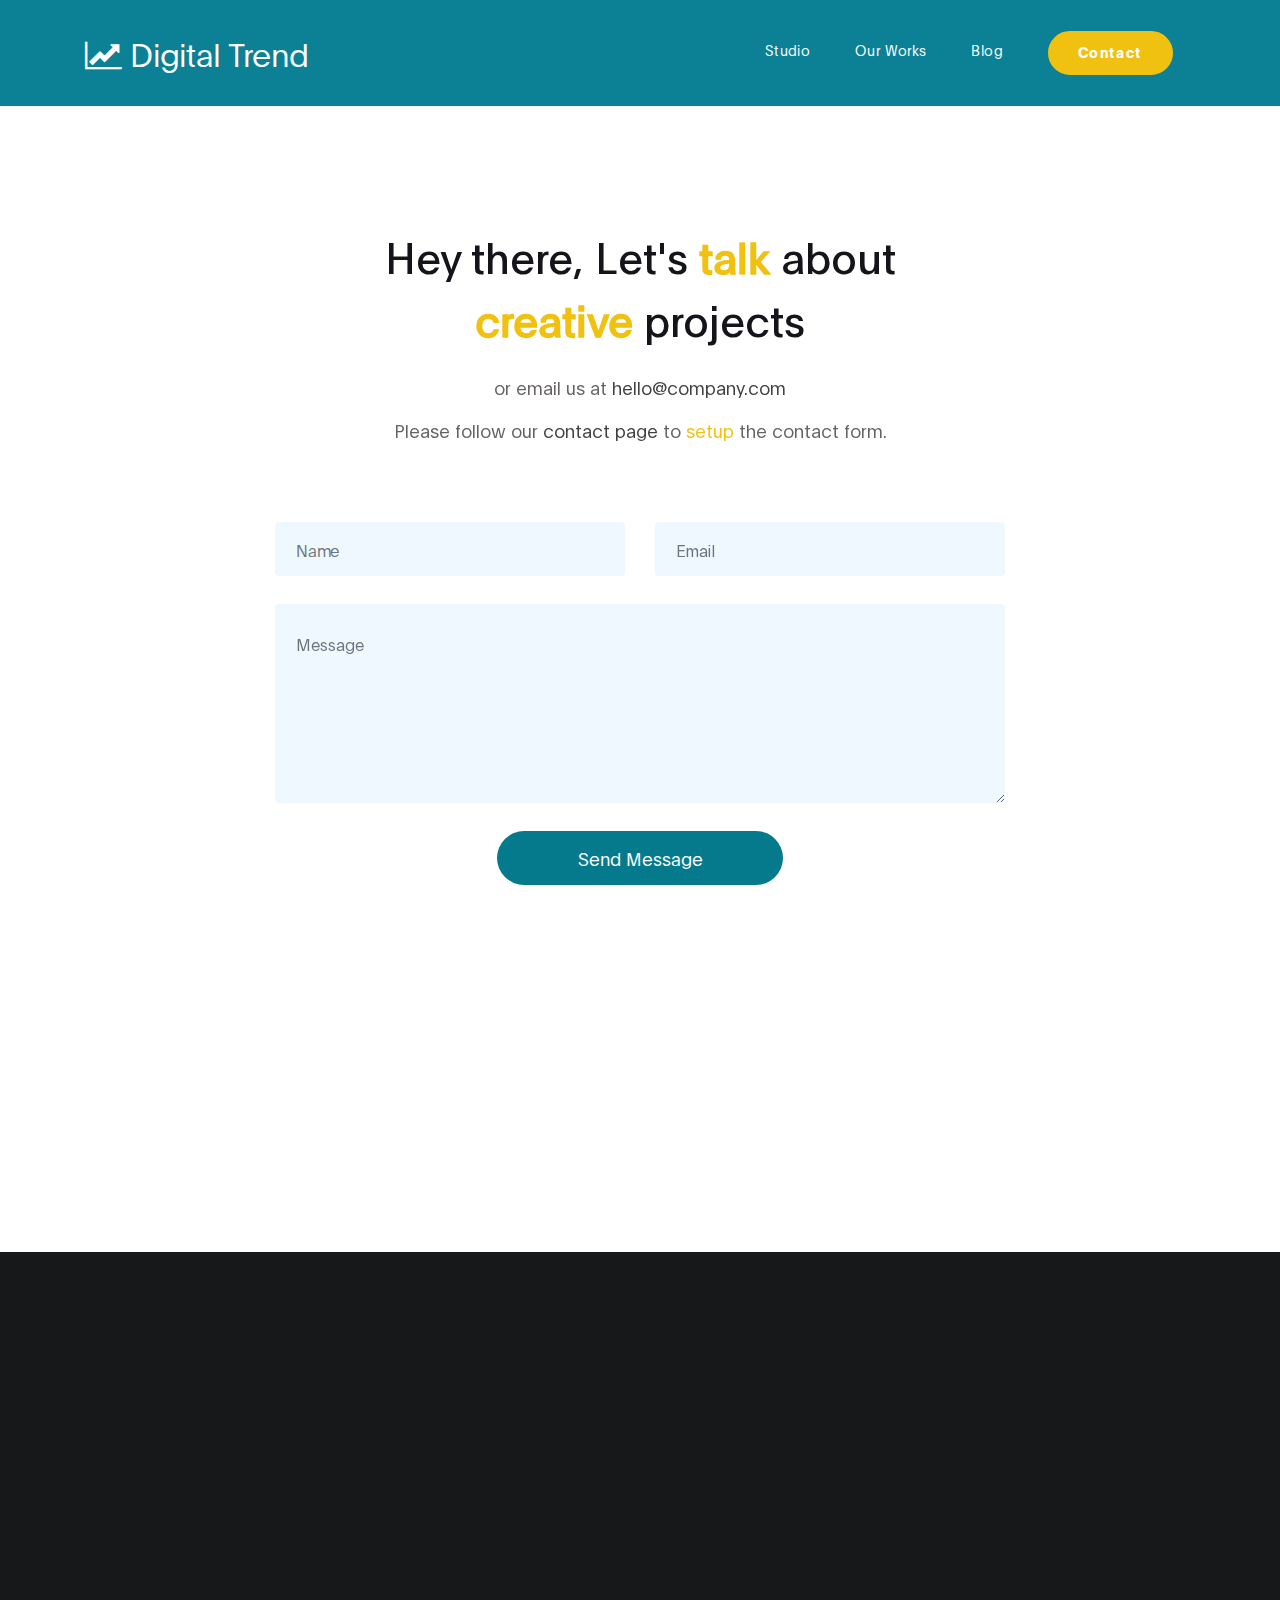
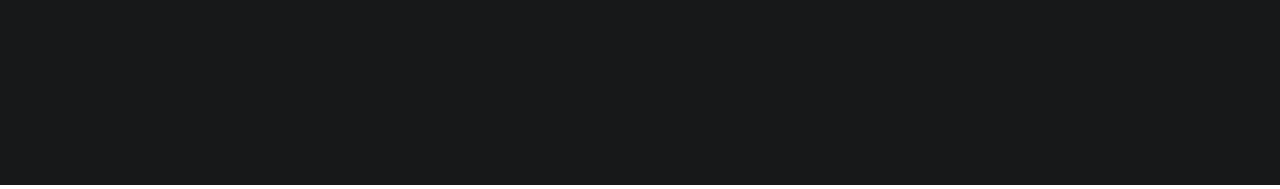
==== git.html @ 10595ec8 "first Commit" ====
<!DOCTYPE html>
<html lang="en">
<head>

     <title>Digital Trend Contact</title>
<!--

DIGITAL TREND

https://templatemo.com/tm-538-digital-trend

-->
     <meta charset="UTF-8">
     <meta http-equiv="X-UA-Compatible" content="IE=Edge">
     <meta name="description" content="">
     <meta name="keywords" content="">
     <meta name="author" content="">
     <meta name="viewport" content="width=device-width, initial-scale=1, maximum-scale=1">

     <link rel="stylesheet" href="css/bootstrap.min.css">
     <link rel="stylesheet" href="css/font-awesome.min.css">
     <link rel="stylesheet" href="css/aos.css">
     <link rel="stylesheet" href="css/owl.carousel.min.css">
     <link rel="stylesheet" href="css/owl.theme.default.min.css">

     <!-- MAIN CSS -->
     <link rel="stylesheet" href="css/templatemo-digital-trend.css">

</head>
<body>

     <!-- MENU BAR -->
    <nav class="navbar navbar-expand-lg position-absolute">
        <div class="container">
          <a class="navbar-brand" href="index.html">
              <i class="fa fa-line-chart"></i>
              Digital Trend
            </a>

            <button class="navbar-toggler" type="button" data-toggle="collapse" data-target="#navbarNav" aria-controls="navbarNav" aria-expanded="false"
                aria-label="Toggle navigation">
                <span class="navbar-toggler-icon"></span>
            </button>

            <div class="collapse navbar-collapse" id="navbarNav">
                <ul class="navbar-nav ml-auto">
                    <li class="nav-item">
                        <a href="index.html#about" class="nav-link">Studio</a>
                    </li>
                    <li class="nav-item">
                        <a href="index.html#project" class="nav-link">Our Works</a>
                    </li>
                    <li class="nav-item">
                        <a href="blog.html" class="nav-link">Blog</a>
                    </li>
                    <li class="nav-item">
                        <a href="contact.html" class="nav-link active contact">Contact</a>
                    </li>
                </ul>
            </div>
        </div>
    </nav>


     <!-- CONTACT -->
     <section class="contact section-padding">
          <div class="container">
               <div class="row">

                    <div class="col-lg-6 mx-auto col-md-7 col-12 py-5 mt-5 text-center" data-aos="fade-up">

                      <h1 class="mb-4">Hey there, Let's <strong>talk</strong> about <strong>creative</strong> projects</h1>

                      <p>or email us at <a href="mailto:hello@company.com">hello@company.com</a></p>
                      <p>Please follow our <a rel="nofollow" href="https://templatemo.com/contact">contact page</a> to <strong>setup</strong> the contact form.</p>
                    </div>

                    <div class="col-lg-8 mx-auto col-md-10 col-12">
                    
                    <!-- Follow https://templatemo.com/contact page to setup your own contact form -->
                    
                      <form action="#" method="post" class="contact-form" data-aos="fade-up" data-aos-delay="300" role="form">
                        <div class="row">
                          <div class="col-lg-6 col-12">
                            <input type="text" class="form-control" name="name" placeholder="Name">
                          </div>

                          <div class="col-lg-6 col-12">
                            <input type="email" class="form-control" name="email" placeholder="Email">
                          </div>

                          <div class="col-lg-12 col-12">
                            <textarea class="form-control" rows="6" name="message" placeholder="Message"></textarea>
                          </div>

                          <div class="col-lg-5 mx-auto col-7">
                            <button type="submit" class="form-control" id="submit-button" name="submit">Send Message</button>
                          </div>
                        </div>

                      </form>
                    </div>

               </div>
          </div>
     </section>

<!-- How to change your own map point
	1. Go to Google Maps
	2. Click on your location point
	3. Click "Share" and choose "Embed map" tab
	4. Copy only URL and paste it within the src="" field below
-->
     <div class="google-map" data-aos="zoom-in">
		<iframe src="https://www.google.com/maps/embed?pb=!1m18!1m12!1m3!1d15832.115683130793!2d112.72713025!3d-7.2375406!2m3!1f0!2f0!3f0!3m2!1i1024!2i768!4f13.1!3m3!1m2!1s0x2dd7f936bd7bd185%3A0x485c4dd4d05d4cd6!2sJl.%20Babadan%20No.105%2C%20RT.012%2FRW.05%2C%20Gundih%2C%20Kec.%20Bubutan%2C%20Kota%20SBY%2C%20Jawa%20Timur%2060172!5e0!3m2!1sid!2sid!4v1635074122697!5m2!1sid!2sid" width="300" height="225" style="border:0;" allowfullscreen="" loading="lazy"></iframe>
     </div>


    <footer class="site-footer">
      <div class="container">
        <div class="row">

          <div class="col-lg-5 mx-lg-auto col-md-8 col-10">
            <h1 class="text-white" data-aos="fade-up" data-aos-delay="100">We make creative <strong>brands</strong> only.</h1>
          </div>

          <div class="col-lg-3 col-md-6 col-12" data-aos="fade-up" data-aos-delay="200">
            <h4 class="my-4">Contact Info</h4>

            <p class="mb-1">
              <i class="fa fa-phone mr-2 footer-icon"></i> 
              +99 080 070 4224
            </p>

            <p>
              <a href="#">
                <i class="fa fa-envelope mr-2 footer-icon"></i>
                hello@company.com
              </a>
            </p>
          </div>

          <div class="col-lg-3 col-md-6 col-12" data-aos="fade-up" data-aos-delay="300">
            <h4 class="my-4">Our Studio</h4>

            <p class="mb-1">
              <i class="fa fa-home mr-2 footer-icon"></i> 
              Av. Lúcio Costa - Barra da Tijuca, Rio de Janeiro - RJ, Brazil
            </p>
          </div>

          <div class="col-lg-4 mx-lg-auto text-center col-md-8 col-12" data-aos="fade-up" data-aos-delay="400">
            <p class="copyright-text">Copyright &copy; 2020 Your Company
            <br>
            <a rel="nofollow noopener" href="https://templatemo.com">Design: TemplateMo</a></p>
          </div>

          <div class="col-lg-4 mx-lg-auto col-md-6 col-12" data-aos="fade-up" data-aos-delay="500">
            
            <ul class="footer-link">
              <li><a href="#">Stories</a></li>
              <li><a href="#">Work with us</a></li>
              <li><a href="#">Privacy</a></li>
            </ul>
          </div>

          <div class="col-lg-3 mx-lg-auto col-md-6 col-12" data-aos="fade-up" data-aos-delay="600">
            <ul class="social-icon">
              <li><a href="#" class="fa fa-instagram"></a></li>
              <li><a href="#" class="fa fa-twitter"></a></li>
              <li><a href="#" class="fa fa-dribbble"></a></li>
              <li><a href="#" class="fa fa-behance"></a></li>
            </ul>
          </div>

        </div>
      </div>
    </footer>


     <!-- SCRIPTS -->
     <script src="js/jquery.min.js"></script>
     <script src="js/bootstrap.min.js"></script>
     <script src="js/aos.js"></script>
     <script src="js/owl.carousel.min.js"></script>
     <script src="js/custom.js"></script>

</body>
</html>
---- css/templatemo-digital-trend.css ----
/*

DIGITAL TREND

https://templatemo.com/tm-538-digital-trend

*/
  
  @font-face {
      font-family: 'Plain-Regular';
      src: url('../fonts/Plain-Regular.woff2') format('woff2'),
          url('../fonts/Plain-Regular.woff') format('woff');
      font-weight: normal;
      font-style: normal;
  }

  @font-face {
      font-family: 'Plain-Light';
      src: url('../fonts/Plain-Light.woff2') format('woff2'),
          url('../fonts/Plain-Light.woff') format('woff');
      font-weight: bold;
      font-style: normal;
  }

  @font-face {
      font-family: 'Plain-Bold';
      src: url('../fonts/Plain-Bold.woff2') format('woff2'),
          url('../fonts/Plain-Bold.woff') format('woff');
      font-weight: bold;
      font-style: normal;
  }

  :root {
    --primary-color:        #057a8d;
    --secondary-color:      #f1c111;
    --white-color:          #ffffff;
    --dark-color:           #171819;
    --project-bg:           #f0f8ff;
    --menu-bg:              #0c8195;

    --title-color:          #15141a;
    --gray-color:           #909090;
    --link-color:           #404040;
    --p-color:              #666262;

    --base-font-family:     'Plain-Light', sans-serif;
    --title-font-family:    'Plain-Regular', sans-serif;
    --font-bold-family:     'Plain-Bold', sans-serif;
    --font-weight-bold:     bold;

    --h1-font-size:         42px;
    --h2-font-size:         32px;
    --h3-font-size:         24px;
    --p-font-size:          18px;
    --base-font-size:       16px;
    --menu-font-size:       14px;

    --border-radius-large:  100px;
    --border-radius-small:  5px;
  }

  body {
    background: var(--white-color);
    font-family: var(--base-font-family);
  }


  /*---------------------------------------
     TYPOGRAPHY              
  -----------------------------------------*/

  h1,h2,h3,h4,h5,h6 {
    font-family: var(--title-font-family);
    line-height: inherit;
  }

  h1 {
    color: var(--title-color);
    font-size: var(--h1-font-size);
  }

  h2 {
    font-size: var(--h2-font-size);
    font-weight: 100;
  }

  h3 {
    font-size: var(--h3-font-size);
    font-weight: 100;
    margin-bottom: 0;
  }

  h4 {
    color: var(--gray-color);
    font-family: var(--base-font-family);
    font-size: var(--p-font-size);
    letter-spacing: 1px;
    text-transform: uppercase;
  }

  p {
    color: var(--p-color);
    font-size: var(--p-font-size);
    line-height: 1.5em;
  }

  b, 
  strong {
    letter-spacing: 0;
    color: var(--secondary-color);
  }


  /*  BLOCKQUOTES */
  .quote {
    position: relative;
    margin: 0;
  }

  .quote::after {
    content: "“";
    position: absolute;
    bottom: -80px;
    left: 20px;
    font-family: times;
    color: var(--gray-color);
    font-weight: var(--font-weight-bold);
    font-size: 14em;
    line-height: 0;
    opacity: 0.10;
  }

  blockquote {
    border-left: 5px solid rgba(0,0,0,0.05);
    display: block;
    margin: 42px 0;
    padding: 14px 22px;
    color: rgba(0,0,0,0.5);
  }


  /* BUTTON */
  .custom-btn {
    background: transparent;
    border: 2px solid var(--dark-color);
    border-radius: var(--border-radius-large);
    padding: 12px 26px 14px 26px;
    color: var(--dark-color);
    font-family: var(--title-font-family);
    font-size: var(--p-font-size);
    white-space: nowrap;
  }

  .custom-btn.btn-bg {
    background: var(--white-color);
    color: var(--primary-color);
    border-color: transparent;
	transition: all .3s ease;
  }
  
  .custom-btn:hover,
  .custom-btn:focus {
    background: var(--dark-color);
    color: var(--white-color);
    border-color: transparent;
  }


  /*---------------------------------------
     GENERAL               
  -----------------------------------------*/

  * {
    -webkit-box-sizing: border-box;
    -moz-box-sizing: border-box;
    box-sizing: border-box;
  }

  *::before,
  *::after {
    -webkit-box-sizing: border-box;
    -moz-box-sizing: border-box;
    box-sizing: border-box;
  }

  a {
    color: var(--link-color);
    font-weight: normal;
    text-decoration: none;
  }

  a:hover, 
  a:active, 
  a:focus {
    color: var(--secondary-color);
    outline: none;
    text-decoration: none;
  }

  ::selection {
    background: var(--secondary-color);
    color: var(--white-color);
  }

  .section-padding {
    padding: 8em 0;
  }
  .section-padding-half {
    padding: 4em 0;
  }

  .google-map iframe {
    display: block;
    width: 100%;
  }



  /*---------------------------------------
    MENU             
  -----------------------------------------*/

  .navbar {
    background: var(--menu-bg);
    z-index: 2;
    top: 0;
    right: 0;
    left: 0;
    padding: 1.5em;
  }

  .navbar-brand {
    color: var(--white-color);
    font-size: var(--h2-font-size);
  }

  .nav-link {
    color: var(--white-color);
    font-size: var(--menu-font-size);
    letter-spacing: 0.4px;
    margin: 0 1.6em;
    padding: 0.6em;
  }

  .nav-link.active,
  .nav-link:hover {
    color: var(--secondary-color);
  }

  .navbar-expand-lg .navbar-nav .nav-link {
    padding-right: 0;
    padding-left: 0;
  }

  .navbar-expand-lg .navbar-nav .nav-link.contact {
    border: 2px solid var(--secondary-color);
    border-radius: var(--border-radius-large);
    color: var(--secondary-color);
    font-family: var(--font-bold-family);
    padding: 0.6em 2em 0.8em 2em;
  }

  .navbar-expand-lg .navbar-nav .nav-link.contact:hover,
  .navbar-expand-lg .navbar-nav .nav-link.contact.active {
    background: var(--secondary-color);
    color: var(--white-color);
  }

  .navbar-nav .navbar-toggler-icon {
    background: none;
  }

  .navbar-toggler {
    border: 0;
    padding: 0;
    cursor: pointer;
    margin: 0 10px 0 0;
    width: 30px;
    height: 35px;
    outline: none;
  }

  .navbar-toggler:focus {
    outline: none;
  }

  .navbar-toggler[aria-expanded="true"] .navbar-toggler-icon {
    background: transparent;
  }

  .navbar-toggler[aria-expanded="true"] .navbar-toggler-icon::before,
  .navbar-toggler[aria-expanded="true"] .navbar-toggler-icon::after {
    transition: top 300ms 50ms ease, -webkit-transform 300ms 350ms ease;
    transition: top 300ms 50ms ease, transform 300ms 350ms ease;
    transition: top 300ms 50ms ease, transform 300ms 350ms ease, -webkit-transform 300ms 350ms ease;
    top: 0;
  }

  .navbar-toggler[aria-expanded="true"] .navbar-toggler-icon::before {
    transform: rotate(45deg);
  }

  .navbar-toggler[aria-expanded="true"] .navbar-toggler-icon::after {
    transform: rotate(-45deg);
  }

  .navbar-toggler .navbar-toggler-icon {
    background: var(--white-color);
    transition: background 10ms 300ms ease;
    display: block;
    width: 30px;
    height: 2px;
    position: relative;
  }

  .navbar-toggler .navbar-toggler-icon::before,
  .navbar-toggler .navbar-toggler-icon::after {
    transition: top 300ms 350ms ease, -webkit-transform 300ms 50ms ease;
    transition: top 300ms 350ms ease, transform 300ms 50ms ease;
    transition: top 300ms 350ms ease, transform 300ms 50ms ease, -webkit-transform 300ms 50ms ease;
    position: absolute;
    right: 0;
    left: 0;
    background: var(--white-color);
    width: 30px;
    height: 2px;
    content: '';
  }

  .navbar-toggler .navbar-toggler-icon::before {
    top: -8px;
  }

  .navbar-toggler .navbar-toggler-icon::after {
    top: 8px;
  }



  /*---------------------------------------
     HERO              
  -----------------------------------------*/

  .hero {
    position: relative;
    padding: 5em 0;
    overflow: hidden;
  }

  .hero-bg {
    background: linear-gradient(170deg, var(--primary-color) 64%, var(--white-color) 30%);
  }

  .hero-image {
    position: relative;
    top: 2em;
  }



  /*---------------------------------------
     PROJECT              
  -----------------------------------------*/

  .project {
    background: var(--project-bg);
  }

  .project-wrapper {
    position: relative;
  }

  .project-wrapper img {
    border-radius: var(--border-radius-small);
  }

  .project-info {
    background: var(--white-color);
    border-radius: var(--border-radius-small);
    position: absolute;
    bottom: 32px;
    right: 32px;
    left: 32px;
    width: 90%;
    padding: 32px;
  }

  .project-info small {
    font-family: Plain-Bold;
    color: var(--gray-color);
    position: relative;
    top: 2px;
  }

  .project-info a {
    color: var(--primary-color);
  }

  .project-info .project-icon {
    background: var(--primary-color);
  }

  .project-icon {
    position: absolute;
    right: 30px;
    top: 40px;
    background: var(--dark-color);
    border-radius: var(--border-radius-large);
    color: var(--white-color);
    font-size: var(--h2-font-size);
    width: 40px;
    height: 40px;
    line-height: 40px;
    text-align: center;
    padding-left: 5px;
  }

  .owl-theme .owl-dots .owl-dot {
    outline: none;
  }

  .owl-theme .owl-dots .owl-dot span {
    background: var(--gray-color);
    width: 50px;
    height: 3px;
    margin:  35px 5px;
  }

  .owl-theme .owl-dots .owl-dot.active span, 
  .owl-theme .owl-dots .owl-dot:hover span {
    background: var(--secondary-color);
  }

  .list-detail {
    margin-left: 1em;
    padding-left: 1em;
    position: relative;
  }

  .list-detail li {
    display: block;
    list-style: none;
    margin: 0.6em 0 0 0.8em;
  }

  .list-detail li::before {
    content: "";
    width: 0;
    height: 0;
    border-width: 0 16px 16px 0;
    border-color: transparent var(--secondary-color) transparent transparent;
    border-style: solid;
    position: absolute;
    left: 0;
  }

  .list-detail span {
    position: relative;
    bottom: 5px;
  }

  .client-info img {
    width: 100px;
    margin-right: 1em;
  }



  /*---------------------------------------
      ABOUT            
  -----------------------------------------*/

  .about {
    position: relative;
    overflow: hidden;
  }

  .about-image img {
    display: block;
    margin: 0 auto;
  }



  /*---------------------------------------
      BLOG            
  -----------------------------------------*/

  .blog-header {
    border-radius: var(--border-radius-small);
    position: relative;
    overflow: hidden;
  }

  .blog-header img {
    border-radius: var(--border-radius-small);
    display: block;
  }

  .blog-header-info {
    background: linear-gradient(transparent,rgba(0,0,0,0.95));
    position: absolute;
    right: 0;
    left: 0;
    bottom: 0;
    padding: 2em;
  }

  .blog-header-info h3 {
    max-width: 80%;
  }

  .blog-header-info a {
    color: var(--white-color);
  }

  .blog-header-info a:hover {
    color: var(--secondary-color);
  }

  .blog-sidebar img {
    border-radius: var(--border-radius-small);
    width: 159px;
    margin-right: 22px;
  }

  .blog-sidebar h3 {
    font-size: 18px;
  }

/* 
---------------------------------------------
parallax & home seperator
--------------------------------------------- 
*/
.mini {
  min-height: 215px;
  overflow: hidden;
  position: relative;
  padding-top: 90px;
  padding-bottom: 90px;
}

.mini .mini-content {
  position: center;
  z-index: 3;
}

.mini .mini-content .info {
  text-align: center;
  color: #fff;
  padding-top: 20px;
  padding-bottom: 20px;
}

.mini .mini-content .info small {
  display: block;
  font-weight: 400;
  font-size: 13px;
  margin-bottom: 5px;
}

.mini .mini-content .info strong {
  font-weight: 700;
  font-size: 17px;
  margin-bottom: 40px;
  display: block;
}

.mini .mini-content .info h1 {
  color: #00000;
  font-weight: 500;
  font-size: 28px;
  letter-spacing: 0.25px;
  margin-top: 60px;
  margin-bottom: 30px;
}

.mini .mini-content .info p {
  letter-spacing: 1px;
  margin-bottom: 40px;
  color: #00000;
  letter-spacing: 0.25px;
  line-height: 26px;
  font-weight: 400;
  font-size: 15px;
}

.mini .mini-content .info p span {
  text-decoration: underline;
}

.mini .mini-content .mini-box {
  display: block;
  background: #fff;
  padding: 20px;
  border-radius: 20px;
  box-shadow: 0 2px 48px 0 rgba(0, 0, 0, 0.08);
  margin-bottom: 30px;
  position: relative;
  -webkit-transition: all 0.3s ease 0s;
  -moz-transition: all 0.3s ease 0s;
  -o-transition: all 0.3s ease 0s;
  transition: all 0.3s ease 0s;
  text-align: center;
}

.mini .mini-content .mini-box:hover {
  margin-top: -10px;
}

.mini .mini-content .mini-box:before {
  content: '';
  position: absolute;
  z-index: -1;
  background: #ffff00;
  width: 100%;
  opacity: .15;
  height: 100%;
  bottom: -10px;
  left: 0px;
  right: -20px;
  margin: auto;
  border-radius: 20px;
}

.mini .mini-content .mini-box i {
  display: block;
  font-size: 20px;
  margin-bottom: 15px;
}

.mini .mini-content .mini-box span {
  display: block;
  font-weight: 400;
  font-size: 14px;
  color: #777;
  letter-spacing: .75px;
}

.mini .mini-content .mini-box strong {
  display: block;
  font-weight: 400;
  font-size: 17px;
  color: #1e1e1e;
  letter-spacing: 0.25px;
  margin-bottom: 5px;
  margin-top: 20px;
}

.counter {
  overflow: hidden;
  position: relative;
}

.counter:before {
  content: '';
  position: absolute;
  width: 140%;
  height: 140%;
  opacity: .90;
  background-image: url(../images/fun-facts-bg.png);
  background-repeat: no-repeat;
  background-size: cover;
  background-position: center center;
  z-index: 2;
  top: -20%;
  left: -20%;
}

.counter .content {
  position: relative;
  z-index: 3;
  width: 100%;
}

.counter .content .count-item {
  height: 340px;
  position: relative;
  float: left;
  width: 100%;
}

.counter .content .count-item.decoration-bottom {
  position: relative;
}

.counter .content .count-item.decoration-bottom:after {
  content: '';
  position: absolute;
  width: 70%;
  height: 32px;
  top: 160px;
  left: 70%;
  background: url(images/circle-dec.png) center center no-repeat;
  -webkit-transition: all 0.3s ease 0s;
  -moz-transition: all 0.3s ease 0s;
  -o-transition: all 0.3s ease 0s;
  transition: all 0.3s ease 0s;
}

.counter .content .count-item.decoration-top {
  position: relative;
}

.counter .content .count-item.decoration-top:after {
  content: '';
  position: absolute;
  width: 70%;
  height: 32px;
  top: 140px;
  left: 70%;
  background: url(images/circle-dec.png) center center no-repeat;
  -webkit-transition: all 0.3s ease 0s;
  -moz-transition: all 0.3s ease 0s;
  -o-transition: all 0.3s ease 0s;
  transition: all 0.3s ease 0s;
}

.counter .content .count-item:hover strong {
  margin-top: 110px;
}

.counter .content .count-item strong {
  display: block;
  text-align: center;
  font-weight: 600;
  font-size: 36px;
  letter-spacing: 0.25px;
  margin-bottom: 10px;
  color: #fff;
  margin-top: 120px;
  -webkit-transition: all 0.3s ease 0s;
  -moz-transition: all 0.3s ease 0s;
  -o-transition: all 0.3s ease 0s;
  transition: all 0.3s ease 0s;
}

.counter .content .count-item span {
  display: block;
  text-align: center;
  color: #fff;
  font-weight: 500;
  font-size: 17px;
  letter-spacing: 0.25px;
}

@media (max-width: 991px) {
  .parallax {
    padding-top: 60px;
    padding-bottom: 60px;
    min-height: auto;
  }
  .parallax .content {
    position: relative !important;
    top: 0% !important;
    transform: perspective(1px) translateY(0%) !important;
  }
  .counter {
    padding-top: 60px;
    padding-bottom: 60px;
  }
  .counter .content {
    position: relative !important;
    top: 0% !important;
    transform: perspective(1px) translateY(0%) !important;
  }
  .counter .content .count-item {
    height: auto;
    padding-top: 20px;
    padding-bottom: 20px;
  }
  .counter .content .count-item:hover strong {
    margin-top: 0px;
  }
  .counter .content .count-item:before {
    display: none;
  }
  .counter .content .count-item:after {
    display: none;
  }
  .counter .content .count-item strong {
    margin-top: 0px;
  }
}

/* 
---------------------------------------------
team
--------------------------------------------- 
*/

.team-item {
  background: #feffab;
  box-shadow: #ffff00;
  border-radius: 20px;
  position: relative;
  margin-bottom: 30px;
  padding-bottom: 25px;
}

.team-item:hover .team-content .team-info {
  margin-left: 30px;
  position:center;
}

.team-item i {
  display: block;
  margin-left: 25px;
  margin-top: 25px;
  font-size: 30px;
  color: #4E47DE;
  text-align: center;
}

.team-item .user-image {
  width: 60px;
  height: 60px;
  overflow: hidden;
  -webkit-border-radius: 100px;
  -moz-border-radius: 100px;
  border-radius: 100px;
  -webkit-transition: all 0.3s ease 0s;
  -moz-transition: all 0.3s ease 0s;
  -o-transition: all 0.3s ease 0s;
  transition: all 0.3s ease 0s;
  margin-left: 25px;
  float: left;
}

.team-item .team-content {
  text-align: left;
  overflow: hidden;
}

.team-item .team-content .team-info {
  float: left;
  margin-left: 20px;
  margin-top: 8px;
  -webkit-transition: all 0.3s ease 0s;
  -moz-transition: all 0.3s ease 0s;
  -o-transition: all 0.3s ease 0s;
  transition: all 0.3s ease 0s;
}

.team-item .team-content .team-info .user-name {
  display: block;
  font-weight: 400;
  font-size: 17px;
  color: #1e1e1e;
  letter-spacing: 0.25px;
  margin-bottom: 5px;
}

.team-item .team-content .team-info span {
  display: block;
  font-weight: 400;
  font-size: 15px;
  color: #ff589e;
  letter-spacing: 0.25px;
}

.team-item .team-content p {
  margin-top: 25px;
  padding-left: 25px;
  padding-right: 25px;
  margin-bottom: 25px;
  font-weight: 400;
  font-size: 15px;
  color: #777;
  letter-spacing: 0.6px;
  line-height: 26px;
}

  /*---------------------------------------
     CONTACT              
  -----------------------------------------*/

  .newsletter-form .form-control,
  .contact-form .form-control {
    box-shadow: none;
    background: var(--project-bg);
    border: 0;
    padding: 1.7em 1.3em;
    margin: 14px 0;
  }

  .newsletter-form button,
  .contact-form #submit-button {
    background: var(--primary-color);
    border-radius: var(--border-radius-large);
    color: var(--white-color);
    cursor: pointer;
    font-size: var(--p-font-size);
    line-height: 0px;
    padding: 1.5em 1.3em;
  }

  .newsletter-form button {
    background: var(--secondary-color);
  }



  /*---------------------------------------
     FOOTER              
  -----------------------------------------*/

  .site-footer {
    background: var(--dark-color);
    padding: 7em 0 6em 0;
  }

  .site-footer a {
    color: var(--p-color);
  }

  .site-footer a:hover,
  .footer-icon {
    color: var(--secondary-color);
  }

  .footer-link li {
    display: inline-block;
    list-style: none;
    margin: 0 10px;
  }

  .copyright-text,
  .footer-link,
  .site-footer .social-icon {
    margin-top: 6em;
  }

  .copyright-text {
    margin-top: 5.3em;
  }



  /*---------------------------------------
     SOCIAL ICON              
  -----------------------------------------*/

  .social-icon {
    position: relative;
    padding: 0;
    margin: 4em 0 0 0;
  }

  .social-icon li {
    display: inline-block;
    list-style: none;
  }

  .social-icon li a {
    text-decoration: none;
    display: inline-block;
    font-size: var(--base-font-size);
    margin: 10px;
    text-align: center;
  }



  /*---------------------------------------
     RESPONSIVE STYLES              
  -----------------------------------------*/

  @media screen and (min-width: 1200px) {

    .about-info h2 {
      max-width: 70%;
    }
  }

  @media screen and (min-width: 991px) {

    .project h2 {
      max-width: 32%;
      margin: 0 auto;
    }
  }

  @media screen and (max-width: 991px) {

    .hero {
      padding-top: 14em;
    }

    .hero-text {
      bottom: 2em;
    }

    .navbar {
      padding: 1em;
    }

    .navbar-collapse {
      text-align: center;
      padding: 2.5em 0;
    }

    .nav-link {
      display: inline-block;
    }

    .navbar-expand-lg .navbar-nav .nav-link.contact {
      margin: 1em 0;
    }

    .copyright-text, 
    .footer-link, 
    .site-footer .social-icon {
      margin-top: 3em;
      padding: 0;
      text-align: left;
    }
  }

  @media screen and (max-width: 767px) {

    h1 {
      font-size: 36px;
    }

    h2 {
      font-size: 28px;
    }

    h3 {
      font-size: 22px;
    }

    .project-info {
      right: 0;
      left: 0;
      margin: 0 auto;
    }

    .footer-link, 
    .site-footer .social-icon {
      margin-top: 1em;
    }

    .copyright-text {
      margin: 2.5em 0 1em 0;
    }

    .footer-link li {
      margin-left: 0;
    }
  }
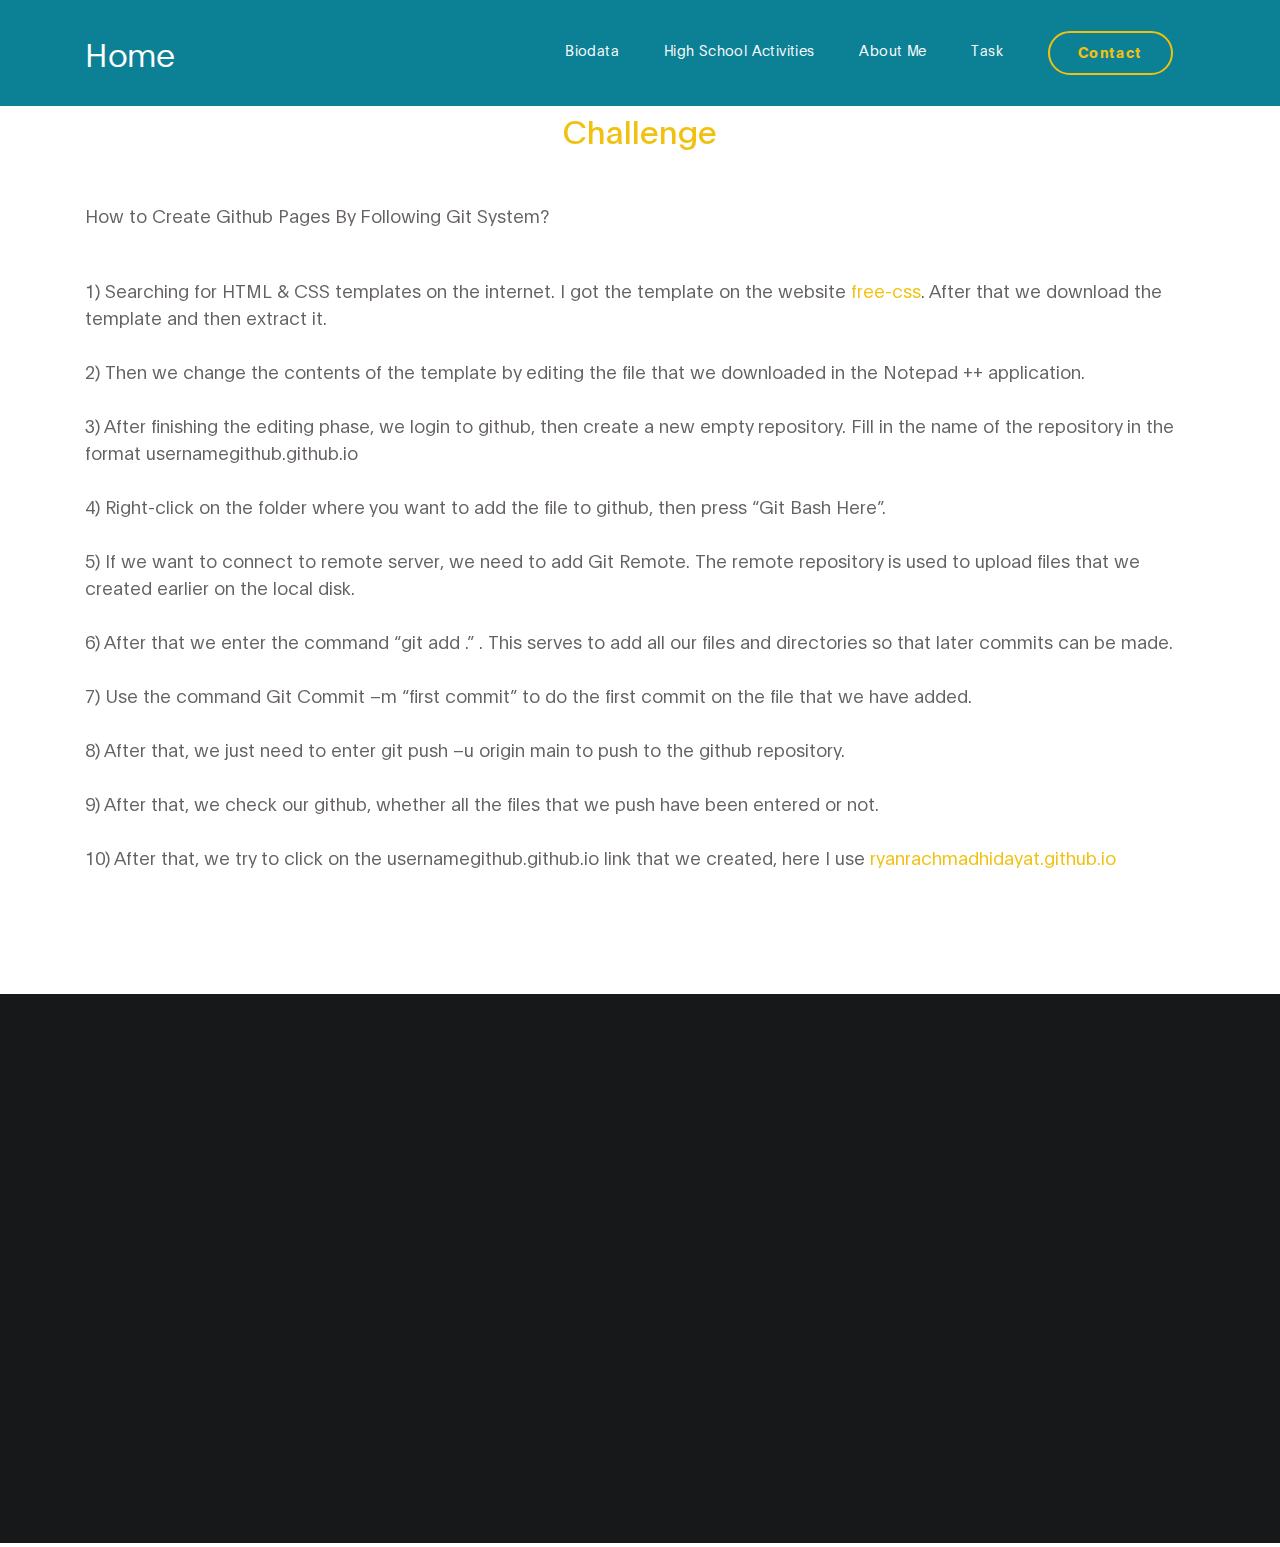
==== commit fa65c780: "second commit" ====
--- a/git.html
+++ b/git.html
@@ -30,13 +30,11 @@
 <body>
 
      <!-- MENU BAR -->
-    <nav class="navbar navbar-expand-lg position-absolute">
+    <nav class="navbar navbar-expand-lg">
         <div class="container">
-          <a class="navbar-brand" href="index.html">
-              <i class="fa fa-line-chart"></i>
-              Digital Trend
+            <a class="navbar-brand" href="index.html">
+               Home
             </a>
-
             <button class="navbar-toggler" type="button" data-toggle="collapse" data-target="#navbarNav" aria-controls="navbarNav" aria-expanded="false"
                 aria-label="Toggle navigation">
                 <span class="navbar-toggler-icon"></span>
@@ -45,134 +43,105 @@
             <div class="collapse navbar-collapse" id="navbarNav">
                 <ul class="navbar-nav ml-auto">
                     <li class="nav-item">
-                        <a href="index.html#about" class="nav-link">Studio</a>
+                        <a href="biodata.html" class="nav-link smoothScroll">Biodata</a>
                     </li>
                     <li class="nav-item">
-                        <a href="index.html#project" class="nav-link">Our Works</a>
+                        <a href="index.html" class="nav-link smoothScroll">High School Activities</a>
                     </li>
                     <li class="nav-item">
-                        <a href="blog.html" class="nav-link">Blog</a>
+                        <a href="kepribadian.html" class="nav-link">About Me</a>
+                    </li>
+					<li class="nav-item">
+                        <a href="git.html" class="nav-link">Task</a>
                     </li>
                     <li class="nav-item">
-                        <a href="contact.html" class="nav-link active contact">Contact</a>
+                        <a href="#kontak" class="nav-link contact">Contact</a>
                     </li>
                 </ul>
             </div>
         </div>
     </nav>
 
+	<!-- ***** Step By Step ***** -->
+    <section class="section" id="testimonials">
+        <div class="container">
+			<div class="row">
+				<div class="col-lg-12 col-12">
+					<h2 class="mb-5 text-center" data-aos="fade-up">
+						<strong>Challenge</strong>
+					</h2>
+				</div>
+				<div class="col-lg-12 col-12">
+					<p class="mb-5 text-left" data-aos="fade-up">
+						How to Create Github Pages By Following Git System?
+					</p>
+					<p class="mb-5 text-left" data-aos="fade-up">
+						1) Searching for HTML & CSS templates on the internet. I got the template on the website <a href="https://www.free-css.com/free-css-templates"><strong>free-css</strong></a>. After that we download the template and then extract it.
+						<br><br> 2) Then we change the contents of the template by editing the file that we downloaded in the Notepad ++ application.
+						<br><br> 3) After finishing the editing phase, we login to github, then create a new empty repository. Fill in the name of the repository in the format usernamegithub.github.io
+						<br><br> 4) Right-click on the folder where you want to add the file to github, then press “Git Bash Here”.
+						<br><br> 5) If we want to connect to remote server, we need to add Git Remote. The remote repository is used to upload files that we created earlier on the local disk.
+						<br><br> 6) After that we enter the command “git add .” . This serves to add all our files and directories so that later commits can be made.
+						<br><br> 7) Use the command Git Commit –m “first commit” to do the first commit on the file that we have added.
+						<br><br> 8) After that, we just need to enter git push –u origin main to push to the github repository.
+						<br><br> 9) After that, we check our github, whether all the files that we push have been entered or not.
+						<br><br> 10) After that, we try to click on the usernamegithub.github.io link that we created, here I use <a href="https://ryanrachmadhidayat.github.io/"><strong>ryanrachmadhidayat.github.io</strong></a>
+					</p> 
+					<p class="mb-5 text-left" data-aos="fade-up">If you want to see more details, please click the following link:</p>
+				</div>
+			</div>
+        </div>
+    </section>
+    <!-- ***** Step By Step ***** -->
 
-     <!-- CONTACT -->
-     <section class="contact section-padding">
-          <div class="container">
-               <div class="row">
-
-                    <div class="col-lg-6 mx-auto col-md-7 col-12 py-5 mt-5 text-center" data-aos="fade-up">
-
-                      <h1 class="mb-4">Hey there, Let's <strong>talk</strong> about <strong>creative</strong> projects</h1>
-
-                      <p>or email us at <a href="mailto:hello@company.com">hello@company.com</a></p>
-                      <p>Please follow our <a rel="nofollow" href="https://templatemo.com/contact">contact page</a> to <strong>setup</strong> the contact form.</p>
-                    </div>
-
-                    <div class="col-lg-8 mx-auto col-md-10 col-12">
-                    
-                    <!-- Follow https://templatemo.com/contact page to setup your own contact form -->
-                    
-                      <form action="#" method="post" class="contact-form" data-aos="fade-up" data-aos-delay="300" role="form">
-                        <div class="row">
-                          <div class="col-lg-6 col-12">
-                            <input type="text" class="form-control" name="name" placeholder="Name">
-                          </div>
-
-                          <div class="col-lg-6 col-12">
-                            <input type="email" class="form-control" name="email" placeholder="Email">
-                          </div>
-
-                          <div class="col-lg-12 col-12">
-                            <textarea class="form-control" rows="6" name="message" placeholder="Message"></textarea>
-                          </div>
-
-                          <div class="col-lg-5 mx-auto col-7">
-                            <button type="submit" class="form-control" id="submit-button" name="submit">Send Message</button>
-                          </div>
-                        </div>
-
-                      </form>
-                    </div>
-
-               </div>
-          </div>
-     </section>
-
-<!-- How to change your own map point
-	1. Go to Google Maps
-	2. Click on your location point
-	3. Click "Share" and choose "Embed map" tab
-	4. Copy only URL and paste it within the src="" field below
--->
-     <div class="google-map" data-aos="zoom-in">
-		<iframe src="https://www.google.com/maps/embed?pb=!1m18!1m12!1m3!1d15832.115683130793!2d112.72713025!3d-7.2375406!2m3!1f0!2f0!3f0!3m2!1i1024!2i768!4f13.1!3m3!1m2!1s0x2dd7f936bd7bd185%3A0x485c4dd4d05d4cd6!2sJl.%20Babadan%20No.105%2C%20RT.012%2FRW.05%2C%20Gundih%2C%20Kec.%20Bubutan%2C%20Kota%20SBY%2C%20Jawa%20Timur%2060172!5e0!3m2!1sid!2sid!4v1635074122697!5m2!1sid!2sid" width="300" height="225" style="border:0;" allowfullscreen="" loading="lazy"></iframe>
-     </div>
-
-
-    <footer class="site-footer">
+    <footer class="site-footer" id="kontak">
       <div class="container">
         <div class="row">
 
           <div class="col-lg-5 mx-lg-auto col-md-8 col-10">
-            <h1 class="text-white" data-aos="fade-up" data-aos-delay="100">We make creative <strong>brands</strong> only.</h1>
+            <h2 class="text-white" data-aos="fade-up" data-aos-delay="100">Stop Saying <strong>I Hope</strong>, Start Saying <strong>I Will</strong>.</h2>
           </div>
 
           <div class="col-lg-3 col-md-6 col-12" data-aos="fade-up" data-aos-delay="200">
-            <h4 class="my-4">Contact Info</h4>
+            <h4 class="my-4">contact</h4>
 
             <p class="mb-1">
               <i class="fa fa-phone mr-2 footer-icon"></i> 
-              +99 080 070 4224
+              +62 822 3042 7281
             </p>
 
             <p>
-              <a href="#">
+              <a>
                 <i class="fa fa-envelope mr-2 footer-icon"></i>
-                hello@company.com
+                ryan.rachmad.hidayat-stmm@unair.ac.id
               </a>
             </p>
           </div>
 
           <div class="col-lg-3 col-md-6 col-12" data-aos="fade-up" data-aos-delay="300">
-            <h4 class="my-4">Our Studio</h4>
+            <h4 class="my-4">My house</h4>
 
             <p class="mb-1">
               <i class="fa fa-home mr-2 footer-icon"></i> 
-              Av. Lúcio Costa - Barra da Tijuca, Rio de Janeiro - RJ, Brazil
+              Jl. Babadan No.105, Kota Surabaya, Jawa Timur 60172
             </p>
           </div>
 
           <div class="col-lg-4 mx-lg-auto text-center col-md-8 col-12" data-aos="fade-up" data-aos-delay="400">
-            <p class="copyright-text">Copyright &copy; 2020 Your Company
+            <p class="copyright-text">Copyright &copy; 2021
             <br>
-            <a rel="nofollow noopener" href="https://templatemo.com">Design: TemplateMo</a></p>
-          </div>
-
-          <div class="col-lg-4 mx-lg-auto col-md-6 col-12" data-aos="fade-up" data-aos-delay="500">
-            
-            <ul class="footer-link">
-              <li><a href="#">Stories</a></li>
-              <li><a href="#">Work with us</a></li>
-              <li><a href="#">Privacy</a></li>
-            </ul>
+            Design: <a rel="nofollow noopener" href="https://www.free-css.com/free-css-templates">free-css Template</a></p>
           </div>
 
           <div class="col-lg-3 mx-lg-auto col-md-6 col-12" data-aos="fade-up" data-aos-delay="600">
             <ul class="social-icon">
-              <li><a href="#" class="fa fa-instagram"></a></li>
-              <li><a href="#" class="fa fa-twitter"></a></li>
-              <li><a href="#" class="fa fa-dribbble"></a></li>
-              <li><a href="#" class="fa fa-behance"></a></li>
+              <li><a href="https://www.instagram.com/ryan_rachmad36/" class="fa fa-instagram"></a></li>
+              <li><a href="https://twitter.com/RyanRachmadH" class="fa fa-twitter"></a></li>
+              <li><a href="https://t.me/ryanrachmadhidayat" class="fa fa-telegram"></a></li>
+              <li><a href="https://www.linkedin.com/in/ryan-rachmad-hidayat-93497a1bb" class="fa fa-linkedin"></a></li>
+			  <li><a href="https://wa.me/6282230427281" class="fa fa-whatsapp"></a></li>
             </ul>
           </div>
-
         </div>
       </div>
     </footer>
--- a/css/templatemo-digital-trend.css
+++ b/css/templatemo-digital-trend.css
@@ -872,6 +872,81 @@
   line-height: 26px;
 }
 
+/* 
+---------------------------------------------
+blog
+--------------------------------------------- 
+*/
+.blog-post-thumb {
+  text-align: center;
+  margin-bottom: 30px;
+}
+
+.blog-post-thumb.big .img {
+  height: 400px;
+}
+
+.blog-post-thumb .img {
+  overflow: hidden;
+  border-radius: 20px;
+  position: relative;
+  height: 200px;
+}
+
+.blog-post-thumb .blog-content {
+  margin-top: -30px;
+  padding-top: 50px;
+}
+
+.blog-post-thumb h3 {
+  margin-bottom: 20px !important;
+}
+
+.blog-post-thumb h3 a {
+  font-weight: 500;
+  font-size: 18px;
+  color: #1e1e1e;
+  letter-spacing: 0.25px;
+  line-height: 26px;
+  -webkit-transition: all 0.3s ease 0s;
+  -moz-transition: all 0.3s ease 0s;
+  -o-transition: all 0.3s ease 0s;
+  transition: all 0.3s ease 0s;
+}
+
+.blog-post-thumb h3 a:hover {
+  color: #ff589e;
+}
+
+.blog-post-thumb .text {
+  font-weight: 400;
+  font-size: 13px;
+  color: #777;
+  letter-spacing: 0.26px;
+  line-height: 26px;
+  margin-bottom: 15px;
+}
+
+.blog-post-thumb .post-footer span {
+  float: left;
+  height: 30px;
+  line-height: 30px;
+  font-weight: 300;
+  font-size: 14px;
+  color: #777;
+  padding-left: 30px;
+}
+
+.blog-post-thumb a.main-button  {
+  margin-top: 10px;
+  display: inline-block;
+}
+
+.blog-list .blog-post-thumb {
+  text-align: left;
+}
+
+
   /*---------------------------------------
      CONTACT              
   -----------------------------------------*/
